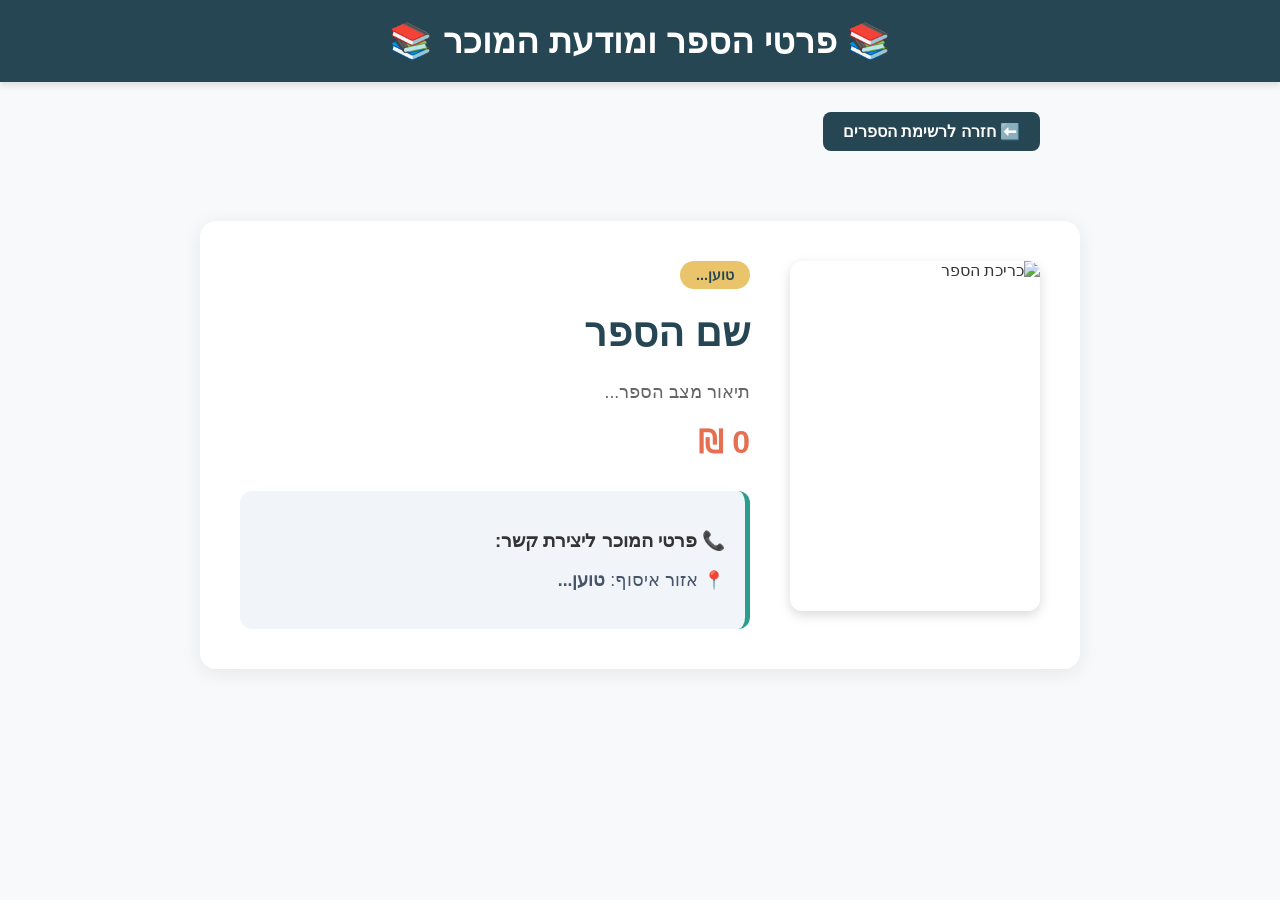
==== book-details.html @ fc0eae25 "Refactor book-details.html structure and styles" ====
<!DOCTYPE html>
<html lang="he" dir="rtl">
<head>
  <meta charset="UTF-8">
  <meta name="viewport" content="width=device-width, initial-scale=1.0">
  <title>פרטי הספר</title>
  <link rel="stylesheet" href="style.css">
  <style>
    .details-page-container {
      max-width: 800px;
      margin: 50px auto;
      background: white;
      padding: 40px;
      border-radius: 16px;
      box-shadow: 0 4px 20px rgba(0,0,0,0.08);
      display: flex;
      gap: 40px;
      align-items: flex-start;
    }
    
    .details-img {
      width: 250px;
      height: 350px;
      object-fit: cover;
      border-radius: 12px;
      box-shadow: 0 4px 12px rgba(0,0,0,0.15);
      flex-shrink: 0;
    }
    
    .details-info {
      flex: 1;
    }
    .details-info h1 {
      margin-top: 0;
      color: #264653;
      font-size: 2.5rem;
    }
    .details-genre {
      display: inline-block;
      background-color: #e9c46a;
      color: #264653;
      padding: 6px 16px;
      border-radius: 20px;
      font-weight: bold;
      font-size: 0.9rem;
      margin-bottom: 20px;
    }
    .details-price {
      font-size: 2rem;
      color: #e76f51;
      margin: 20px 0;
    }
    .contact-box {
      background-color: #f1f5f9;
      padding: 20px;
      border-radius: 12px;
      border-right: 5px solid #2a9d8f;
      margin-top: 30px;
    }
    .back-btn {
      display: inline-block;
      margin-bottom: 20px;
      background-color: #264653;
      color: white;
      text-decoration: none;
      padding: 10px 20px;
      border-radius: 8px;
      font-weight: bold;
      transition: background 0.2s;
    }
    .back-btn:hover {
      background-color: #2a9d8f;
    }
    @media (max-width: 600px) {
      .details-page-container {
        flex-direction: column;
        align-items: center;
        text-align: center;
      }
    }
  </style>
</head>
<body>

  <div class="header">
    <h1>📚 פרטי הספר ומודעת המוכר 📚</h1>
  </div>

  <div style="max-width: 800px; margin: 30px auto 0 auto; padding: 0 20px;">
    <a href="index.html" class="back-btn">⬅️ חזרה לרשימת הספרים</a>
  </div>

  <div class="details-page-container">
    <img id="book-img" src="" alt="כריכת הספר" class="details-img">
    
    <div class="details-info">
      <span id="book-genre" class="details-genre">טוען...</span>
      <h1 id="book-title">שם הספר</h1>
      <p id="book-desc" class="description" style="height: auto; font-size: 1.1rem;">תיאור מצב הספר...</p>
      <h3 id="book-price" class="details-price">0 ₪</h3>
      
      <div class="contact-box">
        <h3>📞 פרטי המוכר ליצירת קשר:</h3>
        <p id="book-contact" style="font-size: 1.2rem; font-weight: bold; margin: 0; color: #1e293b;"></p>
        <p style="font-size: 1.1rem; color: #475569; margin-top: 10px;">📍 אזור איסוף: <strong id="book-location">טוען...</strong></p>
      </div>
    </div>
  </div>

  <!-- טעינת SDK של Supabase -->
  <script src="https://cdn.jsdelivr.net/npm/@supabase/supabase-js@2"></script>
  <script>
    const SUPABASE_URL = 'https://ygaknuqnbmbxofbxcyap.supabase.co';
    const SUPABASE_ANON_KEY = 'eyJhbGciOiJIUzI1NiIsInR5cCI6IkpXVCJ9.eyJpc3MiOiJzdXBhYmFzZSIsInJlZiI6InlnYWtudXFuYm1ieG9mYnhjeWFwIiwicm9sZSI6ImFub24iLCJpYXQiOjE3ODYzNzE2OTgsImV4cCI6MjEwMTk0NzY5OH0.LwYf4Zx8tqmKRmTqjbKS9TeMRjJufji4AiSeKBpVSqU';
    const supabaseClient = window.supabase.createClient(SUPABASE_URL, SUPABASE_ANON_KEY);
    const sampleImage = 'https://placehold.co/300x200/264653/ffffff?text=Book+Cover';

    function getGenreLabel(genre) {
      const genres = {
        'fantasy': 'פנטזיה ומד"ב',
        'history': 'היסטוריה ועיון',
        'children': 'ילדים ונוער',
        'romance': 'רומנטיקה',
        'romantasy': 'רומנטזי', 
        'other': 'אחר'
      };
      return genres[genre] || 'כללי';
    }

    async function loadBookDetails() {
      const urlParams = new URLSearchParams(window.location.search);
      const bookId = urlParams.get('id');

      if (!bookId) {
        alert('לא נבחר ספר לצפייה');
        window.location.href = 'index.html';
        return;
      }

      // שליפה ישירה מ-Supabase לפי id
      const { data: book, error } = await supabaseClient
        .from('books')
        .select('*')
        .eq('id', bookId)
        .single();

      if (error || !book) {
        console.error('Error fetching book:', error);
        alert('הספר לא נמצא.');
        window.location.href = 'index.html';
        return;
      }

      // הזנת הנתונים לאלמנטים בעמוד
      document.getElementById('book-title').textContent = book.title;
      document.getElementById('book-desc').textContent = "מצב הספר: " + book.desc;
      document.getElementById('book-price').textContent = book.price + " ₪";
      document.getElementById('book-genre').textContent = getGenreLabel(book.genre);
      document.getElementById('book-location').textContent = book.location || 'לא צוין';
      document.getElementById('book-contact').textContent = book.contact || 'לא הוזנו פרטי קשר';
      document.title = "ספר: " + book.title;

      const imageUrl = book.imageUrl || book.imageurl || sampleImage;
      document.getElementById('book-img').src = imageUrl;
    }

    document.addEventListener('DOMContentLoaded', loadBookDetails);
  </script>
</body>
</html>
---- style.css ----
/* --- 1. הגדרות כלליות וצבעים --- */
body {
  font-family: 'Segoe UI', Tahoma, Geneva, Verdana, sans-serif;
  direction: rtl;
  background-color: #f7f9fa;
  margin: 0;
  color: #333;
}

.header {
  background-color: #264653;
  color: white;
  text-align: center;
  padding: 20px 10px;
  box-shadow: 0 4px 6px rgba(0,0,0,0.1);
}

.header h1 {
  margin: 0;
  font-size: 2.2rem;
}

/* --- 2. שורת החיפוש והכפתור --- */
.search-container {
  display: flex;
  justify-content: center;
  align-items: center;
  gap: 12px;
  max-width: 900px;
  margin: 20px auto;
  padding: 0 15px;
  flex-wrap: wrap;
}

.search-input {
  flex: 1;
  min-width: 200px;
  padding: 12px 20px;
  border: 2px solid #e0e0e0;
  border-radius: 30px;
  font-size: 1rem;
  transition: all 0.3s ease;
}

.search-input:focus {
  border-color: #2a9d8f;
  outline: none;
  box-shadow: 0 4px 10px rgba(42, 157, 143, 0.15);
}

.filter-select {
  padding: 12px 20px;
  border: 2px solid #e0e0e0;
  border-radius: 30px;
  font-size: 1rem;
  background-color: white;
  cursor: pointer;
  outline: none;
}

.add-book-trigger-btn {
  background-color: #2a9d8f;
  color: white;
  border: none;
  padding: 12px 25px;
  border-radius: 30px;
  font-size: 1rem;
  font-weight: bold;
  cursor: pointer;
  transition: all 0.3s ease;
  box-shadow: 0 4px 6px rgba(42, 157, 143, 0.2);
}

.add-book-trigger-btn:hover {
  background-color: #1d7268;
  transform: translateY(-2px);
  box-shadow: 0 6px 12px rgba(42, 157, 143, 0.3);
}

@media (max-width: 480px) {
  .search-input, 
  .filter-select, 
  .add-book-trigger-btn {
    width: 100%;
    border-radius: 12px;
  }
}

/* --- 3. חלונית מודאלית (Modal) --- */
.modal-backdrop {
  display: none;
  position: fixed;
  top: 0;
  left: 0;
  width: 100%;
  height: 100%;
  background-color: rgba(0, 0, 0, 0.5);
  z-index: 1000;
  justify-content: center;
  align-items: center;
  padding: 20px;
}

.modal-content {
  background-color: white;
  width: 100%;
  max-width: 500px;
  border-radius: 16px;
  padding: 30px;
  box-shadow: 0 10px 30px rgba(0,0,0,0.25);
  position: relative;
  max-height: 90vh;
  overflow-y: auto;
  animation: slideIn 0.3s ease-out;
}

@keyframes slideIn {
  from { transform: translateY(-50px); opacity: 0; }
  to { transform: translateY(0); opacity: 1; }
}

.close-modal {
  position: absolute;
  top: 15px;
  left: 20px;
  font-size: 2rem;
  font-weight: bold;
  color: #aaa;
  cursor: pointer;
  transition: color 0.2s;
}

.close-modal:hover {
  color: #333;
}

.modal-content h2 {
  margin-top: 0;
  color: #264653;
  text-align: center;
  margin-bottom: 25px;
  font-size: 1.8rem;
}

#add-book-form {
  display: flex;
  flex-direction: column;
  gap: 15px;
}

#add-book-form label {
  font-weight: bold;
  color: #264653;
  margin-bottom: -10px;
  font-size: 0.95rem;
}

#add-book-form input, 
#add-book-form select {
  padding: 12px;
  border: 1px solid #ccc;
  border-radius: 10px;
  font-size: 1rem;
  width: 100%;
  box-sizing: border-box;
}

#add-book-form input:focus,
#add-book-form select:focus {
  border-color: #2a9d8f;
  outline: none;
}

.file-upload-label {
  background-color: #f1f5f9;
  border: 2px dashed #cbd5e1;
  color: #475569;
  padding: 15px;
  text-align: center;
  border-radius: 10px;
  cursor: pointer;
  font-weight: bold;
  transition: all 0.2s ease;
  display: block;
}

.file-upload-label:hover {
  background-color: #e2e8f0;
  border-color: #94a3b8;
}

.submit-btn {
  background-color: #e76f51;
  color: white;
  border: none;
  padding: 14px;
  border-radius: 10px;
  font-size: 1.1rem;
  font-weight: bold;
  cursor: pointer;
  transition: background-color 0.2s;
  margin-top: 10px;
}

.submit-btn:hover {
  background-color: #d65d40;
}

/* --- 4. מכולת הספרים וכרטיסי הספרים --- */
.book-container {
  display: grid;
  grid-template-columns: repeat(auto-fill, minmax(250px, 1fr));
  gap: 25px;
  max-width: 1200px;
  margin: 0 auto 50px auto;
  padding: 0 20px;
}

/* עיצוב כרטיס המודעה המאוחד */
.book-card {
  background-color: white;
  border-radius: 16px;
  box-shadow: 0 4px 15px rgba(0,0,0,0.05);
  border: 1px solid #eaeaea;
  position: relative;
  text-align: right;
  overflow: hidden;
  display: flex;
  flex-direction: column;
  transition: transform 0.3s ease, box-shadow 0.3s ease;
}

.book-card:hover {
  transform: translateY(-5px);
  box-shadow: 0 8px 25px rgba(0,0,0,0.1);
}

/* מעטפת התמונה והתגית הצפה */
.card-img-container {
  position: relative;
  width: 100%;
  height: 200px;
}

.card-img-container img {
  width: 100%;
  height: 100%;
  object-fit: cover;
  display: block;
}

/* התגית הצהובה מעל התמונה */
.genre-tag {
  position: absolute;
  top: 12px;
  right: 12px;
  background-color: #e9c46a;
  color: #264653;
  padding: 4px 12px;
  border-radius: 15px;
  font-weight: bold;
  font-size: 0.8rem;
  z-index: 2;
  box-shadow: 0 2px 5px rgba(0,0,0,0.1);
}

/* כפתור מחיקה עגול */
.delete-btn {
  position: absolute;
  top: 10px;
  left: 10px;
  background: rgba(255, 255, 255, 0.9);
  border: 1px solid #ddd;
  border-radius: 50%;
  width: 32px;
  height: 32px;
  cursor: pointer;
  font-size: 0.9rem;
  display: flex;
  align-items: center;
  justify-content: center;
  transition: all 0.2s ease;
  z-index: 5;
}

.delete-btn:hover {
  background: #e76f51;
  color: white;
  border-color: #e76f51;
  transform: scale(1.1);
}

/* פרטי הספר בתוך הכרטיס */
.book-info {
  padding: 15px;
  display: flex;
  flex-direction: column;
  flex: 1;
}

.book-info h3 {
  font-size: 1.2rem;
  margin: 0 0 8px 0;
  color: #264653;
}

.description {
  color: #666;
  font-size: 0.9rem;
  margin: 0 0 15px 0;
}

/* שורת תחתית המודעה (מחיר + כפתור) */
.card-footer {
  display: flex;
  justify-content: space-between;
  align-items: center;
  margin-top: auto;
  padding-top: 10px;
}

.price {
  color: #e76f51;
  font-weight: bold;
  font-size: 1.3rem;
  margin: 0;
}

.details-btn {
  background-color: #264653;
  color: white;
  padding: 8px 14px;
  border-radius: 6px;
  text-decoration: none;
  font-size: 0.85rem;
  font-weight: bold;
  transition: background-color 0.2s;
}

.details-btn:hover {
  background-color: #2a9d8f;
}
.subtitle {
  font-size: 1.1rem;
  color: #e0e0e0;
  margin-top: 5px;
  font-weight: normal;
}
.view-details-btn {
  display: inline-block;
  background-color: #264653;
  color: #ffffff;
  padding: 6px 12px;
  border-radius: 6px;
  text-decoration: none;
  font-size: 0.9em;
  font-weight: bold;
  transition: background-color 0.2s ease;
}

.view-details-btn:hover {
  background-color: #2a9d8f;
}
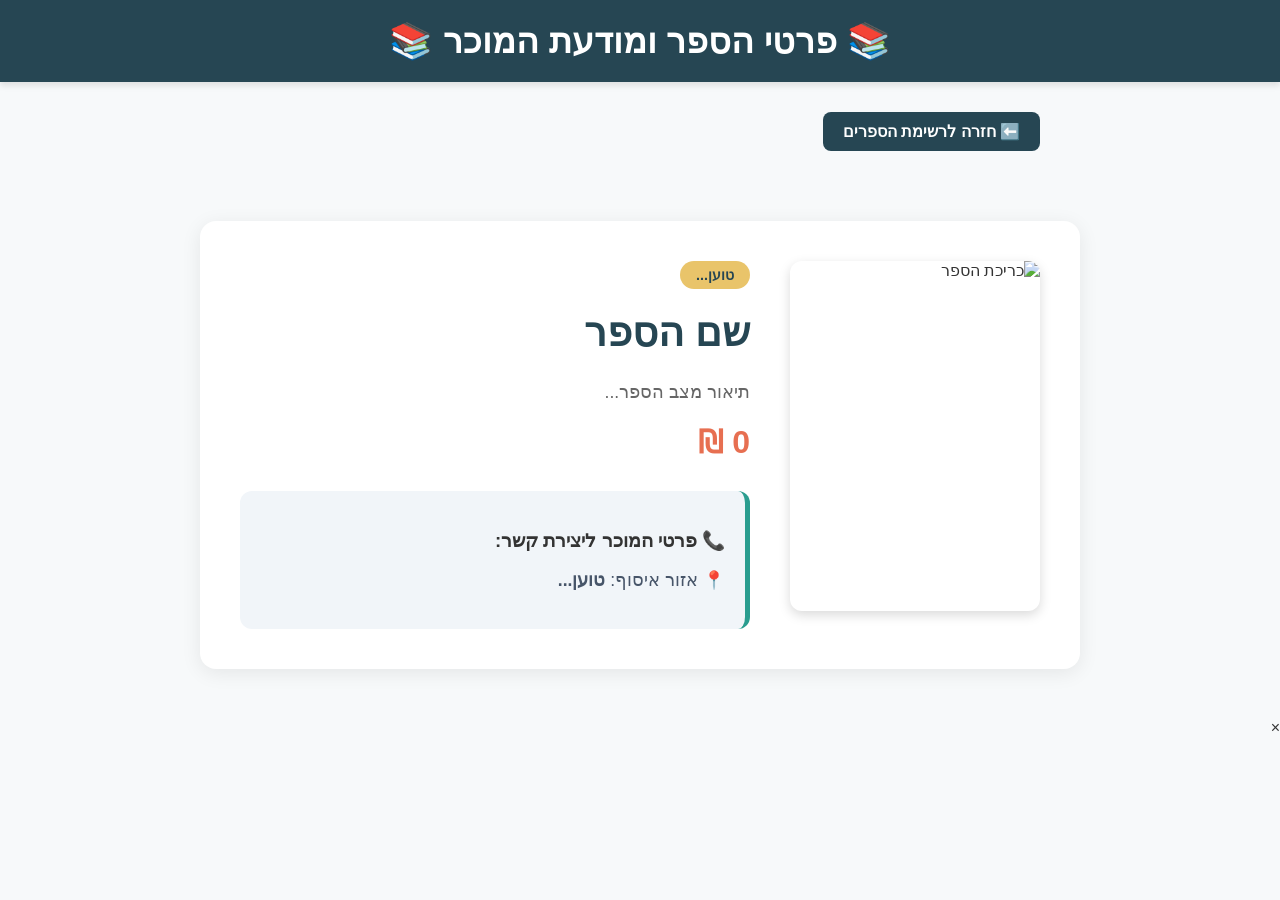
==== commit 9595d5d3: "Update book-details.html" ====
--- a/book-details.html
+++ b/book-details.html
@@ -166,5 +166,10 @@
 
     document.addEventListener('DOMContentLoaded', loadBookDetails);
   </script>
+  <!-- חלון תמונה מוגדלת (Lightbox) -->
+<div id="image-modal" class="image-modal" onclick="closeImageModal()">
+  <span class="close-image">&times;</span>
+  <img class="image-modal-content" id="img-full">
+</div>
 </body>
 </html>
--- a/style.css
+++ b/style.css
@@ -361,3 +361,48 @@
 .view-details-btn:hover {
   background-color: #2a9d8f;
 }
+/* פוטר קבוע בתחתית המסך */
+.sticky-footer {
+  position: fixed;
+  bottom: 0;
+  left: 0;
+  width: 100%;
+  background-color: #264653;
+  color: #ffffff;
+  text-align: center;
+  padding: 10px 15px;
+  font-size: 0.85rem;
+  box-shadow: 0 -2px 10px rgba(0, 0, 0, 0.15);
+  z-index: 1000;
+  direction: rtl;
+}
+
+/* מניעת הסתרה של חלק מכרטיסי הספרים על ידי הפוטר */
+body {
+  padding-bottom: 50px;
+}
+/* הגבהת כפתור הפרסום והגדלת הרווח בתחתית במכשירים ניידים */
+@media (max-width: 768px) {
+  body {
+    padding-bottom: 90px !important; /* מונע הסתרה של תוכן סוף העמוד */
+  }
+
+  /* הגדרת שכבות נכונה: הטופס מופיע מעל הכל */
+.modal, 
+#book-modal {
+  z-index: 2000 !important; /* דואג שהטופס יכסה את הכפתור והפוטר */
+}
+
+/* התאמה למובייל */
+@media (max-width: 768px) {
+  body {
+    padding-bottom: 90px !important;
+  }
+
+  #open-modal-btn, 
+  .add-book-btn,
+  .floating-btn {
+    bottom: 70px !important;
+    z-index: 999 !important; /* נמוך מה-modal כדי שלא יעלה על הטופס */
+  }
+}
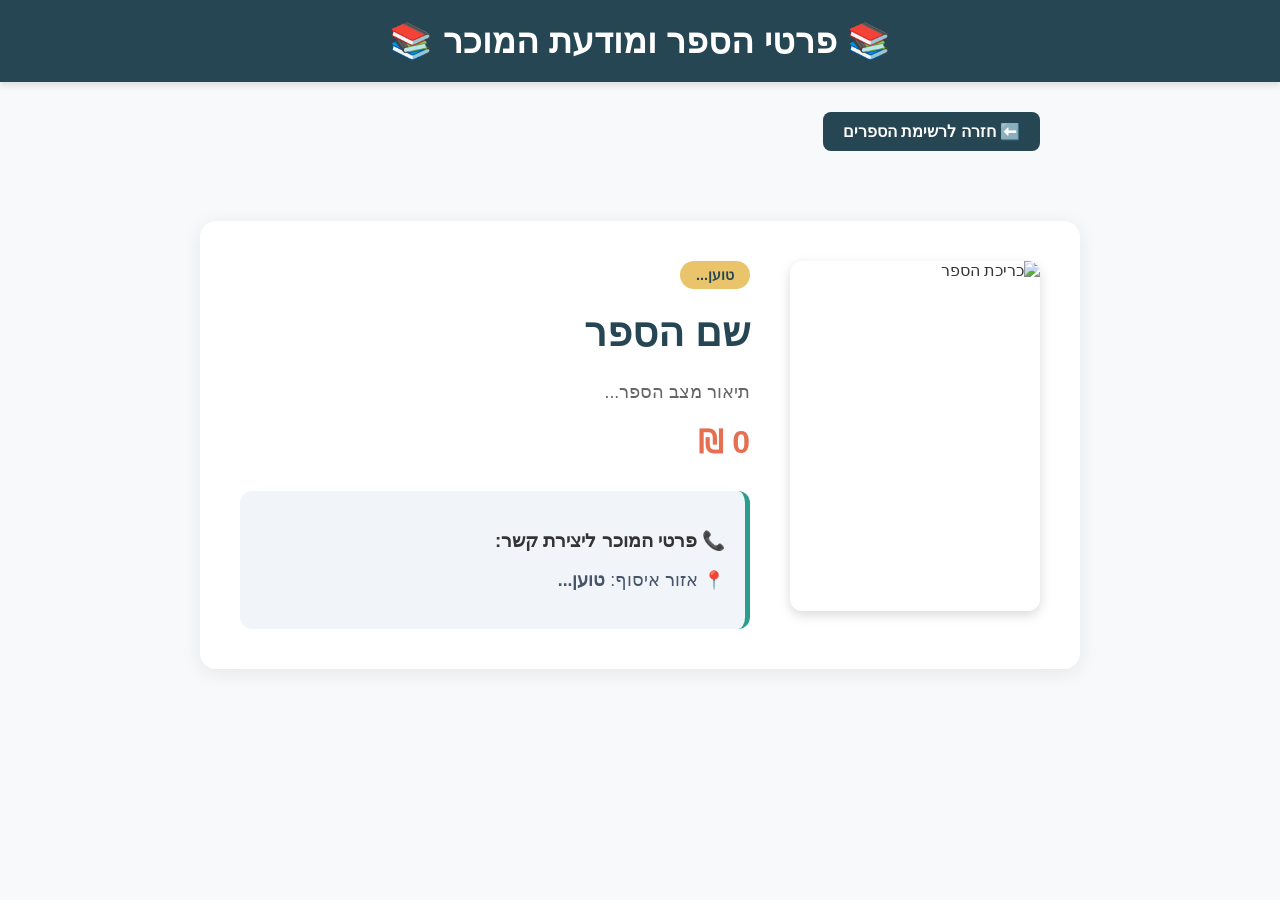
==== commit 59500f3c: "Enhance book details page with image effects Added hover effect for book image and improved modal st" ====
--- a/book-details.html
+++ b/book-details.html
@@ -78,6 +78,47 @@
         text-align: center;
       }
     }
+    /* אפקט לחיצה על התמונה הקטנה */
+.details-img {
+  cursor: pointer;
+  transition: transform 0.2s ease;
+}
+.details-img:hover {
+  transform: scale(1.02);
+}
+
+/* חלון התמונה המוגדלת */
+.image-modal {
+  display: none;
+  position: fixed;
+  z-index: 3000;
+  top: 0;
+  left: 0;
+  width: 100%;
+  height: 100%;
+  background-color: rgba(0, 0, 0, 0.85);
+  justify-content: center;
+  align-items: center;
+  cursor: zoom-out;
+}
+
+.image-modal-content {
+  max-width: 90%;
+  max-height: 85vh;
+  border-radius: 8px;
+  box-shadow: 0 4px 20px rgba(0,0,0,0.5);
+  object-fit: contain;
+}
+
+.close-image {
+  position: absolute;
+  top: 20px;
+  right: 30px;
+  color: #fff;
+  font-size: 40px;
+  font-weight: bold;
+  cursor: pointer;
+}
   </style>
 </head>
 <body>
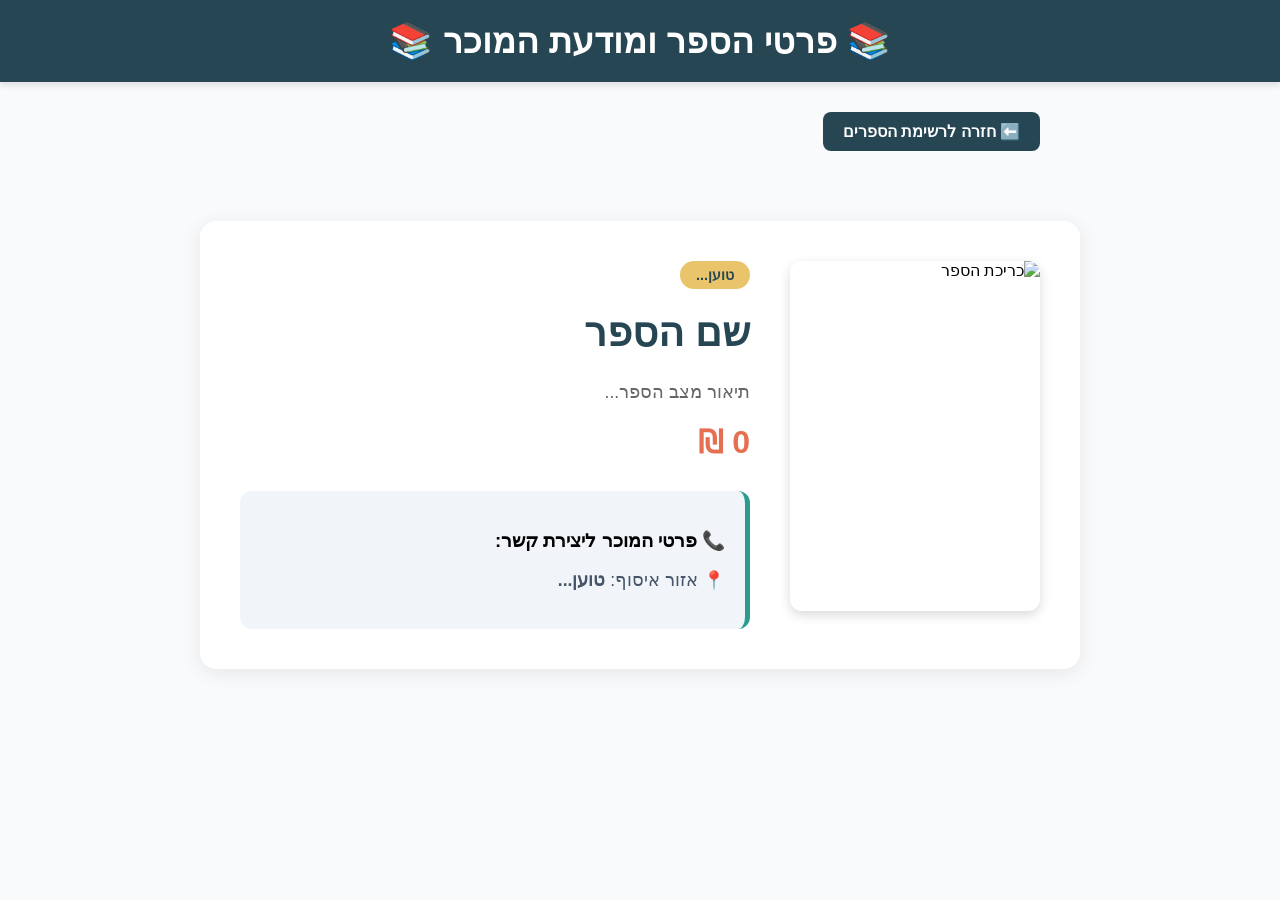
==== commit d25e46dc: "Fix HTML encoding issues in book-details.html" ====
--- a/book-details.html
+++ b/book-details.html
@@ -25,6 +25,11 @@
       border-radius: 12px;
       box-shadow: 0 4px 12px rgba(0,0,0,0.15);
       flex-shrink: 0;
+      cursor: pointer;
+      transition: transform 0.2s ease;
+    }
+    .details-img:hover {
+      transform: scale(1.02);
     }
     
     .details-info {
@@ -78,47 +83,39 @@
         text-align: center;
       }
     }
-    /* אפקט לחיצה על התמונה הקטנה */
-.details-img {
-  cursor: pointer;
-  transition: transform 0.2s ease;
-}
-.details-img:hover {
-  transform: scale(1.02);
-}
-
-/* חלון התמונה המוגדלת */
-.image-modal {
-  display: none;
-  position: fixed;
-  z-index: 3000;
-  top: 0;
-  left: 0;
-  width: 100%;
-  height: 100%;
-  background-color: rgba(0, 0, 0, 0.85);
-  justify-content: center;
-  align-items: center;
-  cursor: zoom-out;
-}
-
-.image-modal-content {
-  max-width: 90%;
-  max-height: 85vh;
-  border-radius: 8px;
-  box-shadow: 0 4px 20px rgba(0,0,0,0.5);
-  object-fit: contain;
-}
-
-.close-image {
-  position: absolute;
-  top: 20px;
-  right: 30px;
-  color: #fff;
-  font-size: 40px;
-  font-weight: bold;
-  cursor: pointer;
-}
+
+    /* חלון התמונה המוגדלת */
+    .image-modal {
+      display: none;
+      position: fixed;
+      z-index: 3000;
+      top: 0;
+      left: 0;
+      width: 100%;
+      height: 100%;
+      background-color: rgba(0, 0, 0, 0.85);
+      justify-content: center;
+      align-items: center;
+      cursor: zoom-out;
+    }
+
+    .image-modal-content {
+      max-width: 90%;
+      max-height: 85vh;
+      border-radius: 8px;
+      box-shadow: 0 4px 20px rgba(0,0,0,0.5);
+      object-fit: contain;
+    }
+
+    .close-image {
+      position: absolute;
+      top: 20px;
+      right: 30px;
+      color: #fff;
+      font-size: 40px;
+      font-weight: bold;
+      cursor: pointer;
+    }
   </style>
 </head>
 <body>
@@ -148,6 +145,12 @@
     </div>
   </div>
 
+  <!-- חלון התמונה המוגדלת (Lightbox) -->
+  <div id="image-modal" class="image-modal" onclick="closeImageModal()">
+    <span class="close-image">&times;</span>
+    <img class="image-modal-content" id="img-full">
+  </div>
+
   <!-- טעינת SDK של Supabase -->
   <script src="https://cdn.jsdelivr.net/npm/@supabase/supabase-js@2"></script>
   <script>
@@ -158,14 +161,31 @@
 
     function getGenreLabel(genre) {
       const genres = {
-        'fantasy': 'פנטזיה ומד"ב',
-        'history': 'היסטוריה ועיון',
+        'sci-fi-fantasy': 'מדע בדיוני ופנטזיה',
+        'romance': 'רומנטיקה',
+        'romantasy': 'רומנטזי',
+        'history': 'היסטוריה',
+        'non-fiction': 'עיון',
+        'novel': 'רומן',
+        'horror': 'אימה',
+        'thriller': 'מתח',
         'children': 'ילדים ונוער',
-        'romance': 'רומנטיקה',
-        'romantasy': 'רומנטזי', 
         'other': 'אחר'
-      };
-      return genres[genre] || 'כללי';
+        };
+  return genres[genre] || 'כללי';
+}
+
+    // פונקציות לפתיחה וסגירה של התמונה המוגדלת
+    function openImageModal() {
+      const currentImgSrc = document.getElementById('book-img').src;
+      if (currentImgSrc && !currentImgSrc.includes('placehold.co')) {
+        document.getElementById('img-full').src = currentImgSrc;
+        document.getElementById('image-modal').style.display = 'flex';
+      }
+    }
+
+    function closeImageModal() {
+      document.getElementById('image-modal').style.display = 'none';
     }
 
     async function loadBookDetails() {
@@ -202,15 +222,14 @@
       document.title = "ספר: " + book.title;
 
       const imageUrl = book.imageUrl || book.imageurl || sampleImage;
-      document.getElementById('book-img').src = imageUrl;
+      const bookImg = document.getElementById('book-img');
+      bookImg.src = imageUrl;
+      
+      // הוספת אירוע לחיצה לפתיחת התמונה בגודל מלא
+      bookImg.onclick = openImageModal;
     }
 
     document.addEventListener('DOMContentLoaded', loadBookDetails);
   </script>
-  <!-- חלון תמונה מוגדלת (Lightbox) -->
-<div id="image-modal" class="image-modal" onclick="closeImageModal()">
-  <span class="close-image">&times;</span>
-  <img class="image-modal-content" id="img-full">
-</div>
 </body>
 </html>
--- a/style.css
+++ b/style.css
@@ -1,10 +1,10 @@
 /* --- 1. הגדרות כלליות וצבעים --- */
 body {
   font-family: 'Segoe UI', Tahoma, Geneva, Verdana, sans-serif;
-  direction: rtl;
-  background-color: #f7f9fa;
   margin: 0;
-  color: #333;
+  padding: 0;
+  background-color: #f8fafc;
+  padding-bottom: 90px;
 }
 
 .header {
@@ -18,6 +18,13 @@
 .header h1 {
   margin: 0;
   font-size: 2.2rem;
+}
+
+.subtitle {
+  font-size: 1.1rem;
+  color: #e0e0e0;
+  margin-top: 5px;
+  font-weight: normal;
 }
 
 /* --- 2. שורת החיפוש והכפתור --- */
@@ -77,17 +84,10 @@
   box-shadow: 0 6px 12px rgba(42, 157, 143, 0.3);
 }
 
-@media (max-width: 480px) {
-  .search-input, 
-  .filter-select, 
-  .add-book-trigger-btn {
-    width: 100%;
-    border-radius: 12px;
-  }
-}
-
 /* --- 3. חלונית מודאלית (Modal) --- */
-.modal-backdrop {
+.modal-backdrop,
+.modal,
+#book-modal {
   display: none;
   position: fixed;
   top: 0;
@@ -95,7 +95,7 @@
   width: 100%;
   height: 100%;
   background-color: rgba(0, 0, 0, 0.5);
-  z-index: 1000;
+  z-index: 2000 !important;
   justify-content: center;
   align-items: center;
   padding: 20px;
@@ -216,7 +216,6 @@
   padding: 0 20px;
 }
 
-/* עיצוב כרטיס המודעה המאוחד */
 .book-card {
   background-color: white;
   border-radius: 16px;
@@ -235,7 +234,6 @@
   box-shadow: 0 8px 25px rgba(0,0,0,0.1);
 }
 
-/* מעטפת התמונה והתגית הצפה */
 .card-img-container {
   position: relative;
   width: 100%;
@@ -249,7 +247,6 @@
   display: block;
 }
 
-/* התגית הצהובה מעל התמונה */
 .genre-tag {
   position: absolute;
   top: 12px;
@@ -264,7 +261,6 @@
   box-shadow: 0 2px 5px rgba(0,0,0,0.1);
 }
 
-/* כפתור מחיקה עגול */
 .delete-btn {
   position: absolute;
   top: 10px;
@@ -290,7 +286,6 @@
   transform: scale(1.1);
 }
 
-/* פרטי הספר בתוך הכרטיס */
 .book-info {
   padding: 15px;
   display: flex;
@@ -310,7 +305,6 @@
   margin: 0 0 15px 0;
 }
 
-/* שורת תחתית המודעה (מחיר + כפתור) */
 .card-footer {
   display: flex;
   justify-content: space-between;
@@ -326,26 +320,6 @@
   margin: 0;
 }
 
-.details-btn {
-  background-color: #264653;
-  color: white;
-  padding: 8px 14px;
-  border-radius: 6px;
-  text-decoration: none;
-  font-size: 0.85rem;
-  font-weight: bold;
-  transition: background-color 0.2s;
-}
-
-.details-btn:hover {
-  background-color: #2a9d8f;
-}
-.subtitle {
-  font-size: 1.1rem;
-  color: #e0e0e0;
-  margin-top: 5px;
-  font-weight: normal;
-}
 .view-details-btn {
   display: inline-block;
   background-color: #264653;
@@ -361,6 +335,7 @@
 .view-details-btn:hover {
   background-color: #2a9d8f;
 }
+
 /* פוטר קבוע בתחתית המסך */
 .sticky-footer {
   position: fixed;
@@ -377,32 +352,23 @@
   direction: rtl;
 }
 
-/* מניעת הסתרה של חלק מכרטיסי הספרים על ידי הפוטר */
-body {
-  padding-bottom: 50px;
-}
-/* הגבהת כפתור הפרסום והגדלת הרווח בתחתית במכשירים ניידים */
-@media (max-width: 768px) {
-  body {
-    padding-bottom: 90px !important; /* מונע הסתרה של תוכן סוף העמוד */
-  }
-
-  /* הגדרת שכבות נכונה: הטופס מופיע מעל הכל */
-.modal, 
-#book-modal {
-  z-index: 2000 !important; /* דואג שהטופס יכסה את הכפתור והפוטר */
-}
-
-/* התאמה למובייל */
+/* --- 5. התאמה למובייל --- */
 @media (max-width: 768px) {
   body {
     padding-bottom: 90px !important;
   }
 
+  .search-input, 
+  .filter-select, 
+  .add-book-trigger-btn {
+    width: 100%;
+    border-radius: 12px;
+  }
+
   #open-modal-btn, 
   .add-book-btn,
   .floating-btn {
     bottom: 70px !important;
-    z-index: 999 !important; /* נמוך מה-modal כדי שלא יעלה על הטופס */
+    z-index: 999 !important;
   }
 }
